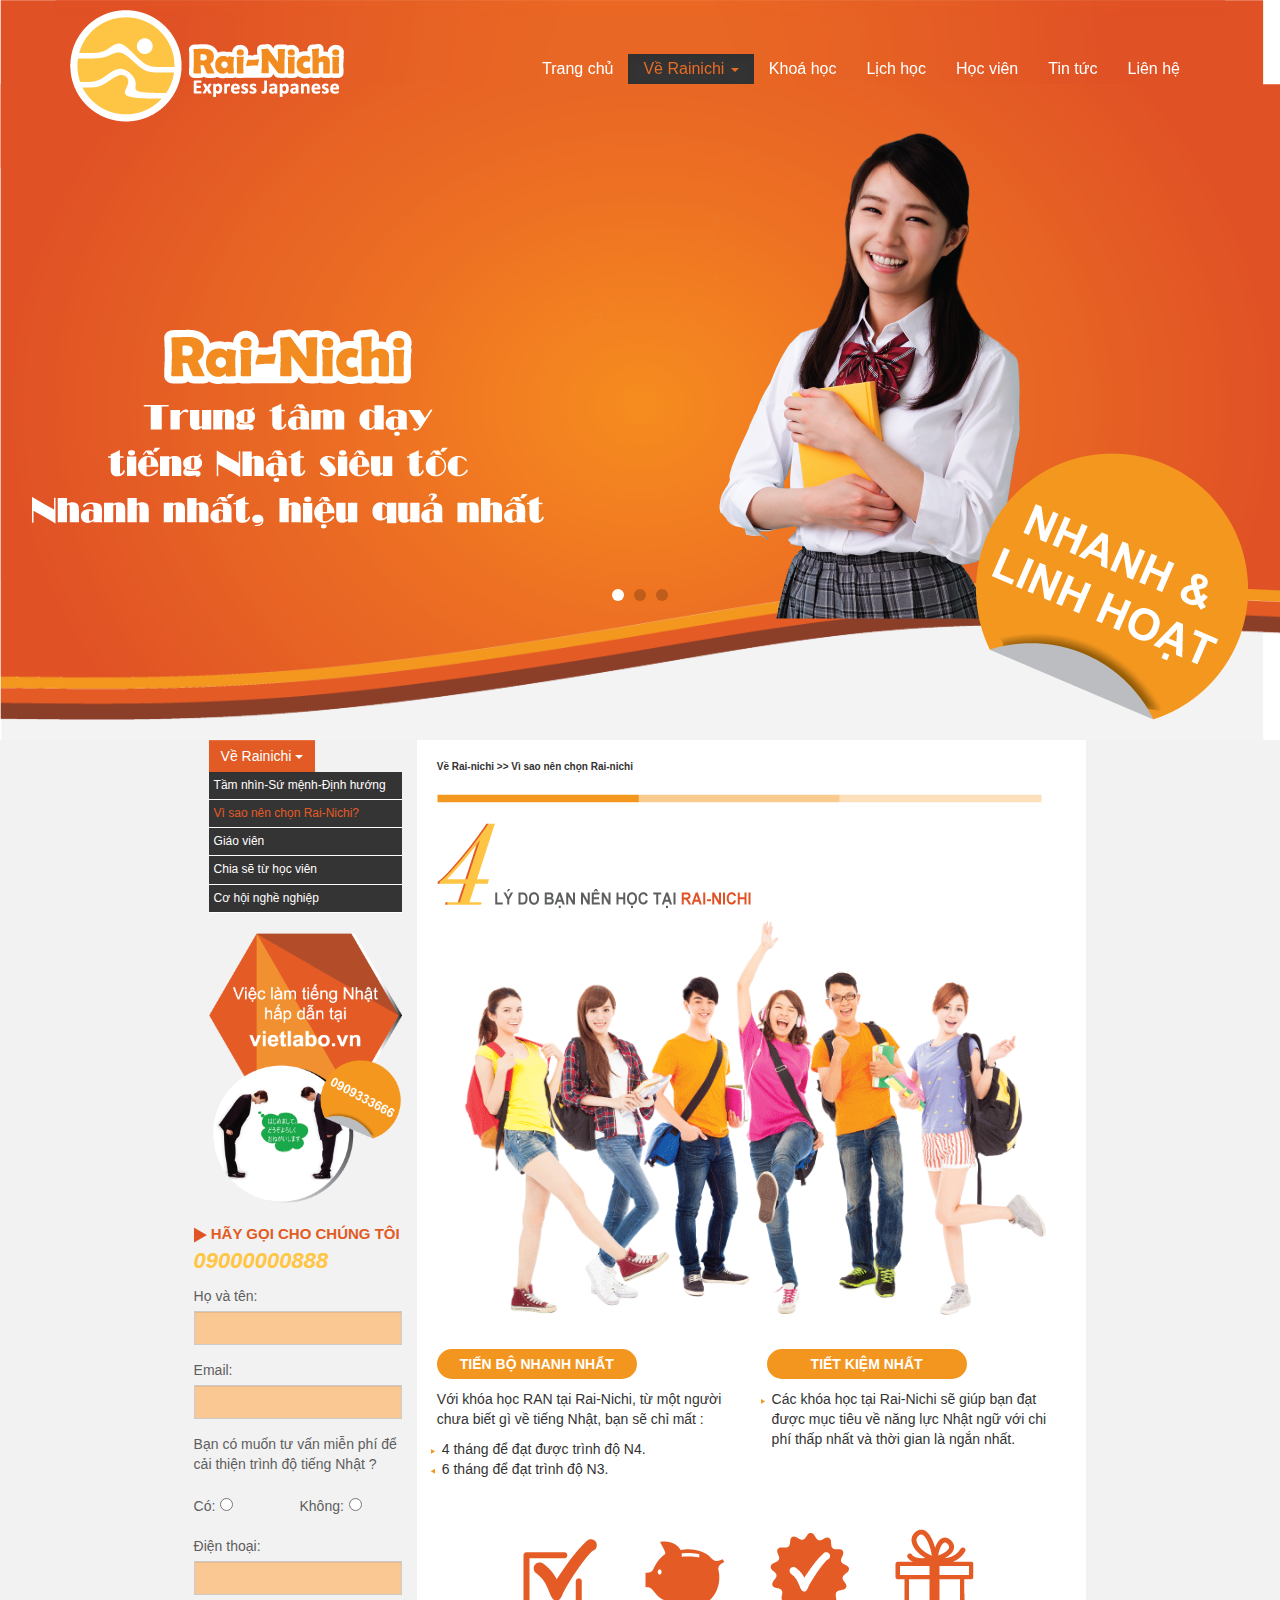
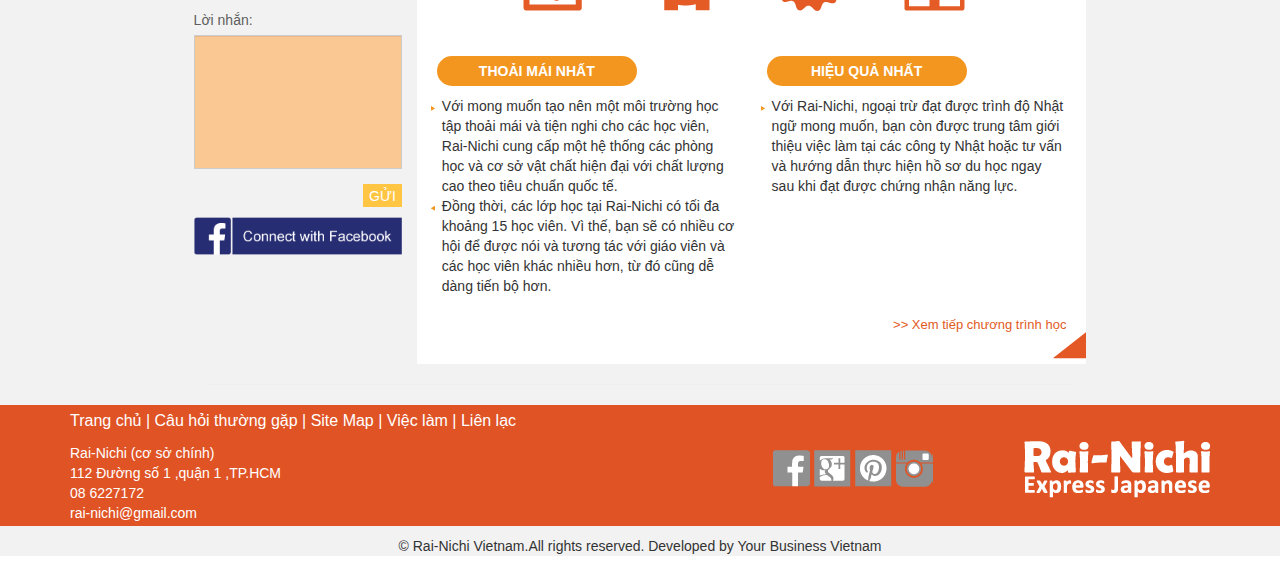
==== about-reason.html @ 11a67c81 "6 page" ====
<!doctype html>
<!--[if lt IE 7]>
<html class="no-js lt-ie9 lt-ie8 lt-ie7" lang=""> <![endif]-->
<!--[if IE 7]>
<html class="no-js lt-ie9 lt-ie8" lang=""> <![endif]-->
<!--[if IE 8]>
<html class="no-js lt-ie9" lang=""> <![endif]-->
<!--[if gt IE 8]><!-->
<html class="no-js" lang=""> <!--<![endif]-->
<head>
    <meta charset="utf-8">
    <meta http-equiv="X-UA-Compatible" content="IE=edge,chrome=1">
    <title></title>
    <meta name="description" content="">
    <meta name="viewport" content="width=device-width, initial-scale=1">
    <link rel="apple-touch-icon" href="apple-touch-icon.png">

    <link rel="stylesheet" href="css/bootstrap.min.css">
    <link rel="stylesheet" href="css/bootstrap-theme.min.css">
    <link rel="stylesheet" href="css/swiper.min.css">
    <link rel="stylesheet" href="css/main.css">

    <script src="js/vendor/modernizr-2.8.3-respond-1.4.2.min.js"></script>
</head>
<body>
<!--[if lt IE 8]>
<p class="browserupgrade">You are using an <strong>outdated</strong> browser. Please <a href="http://browsehappy.com/">upgrade
    your browser</a> to improve your experience.</p>
<![endif]-->
<div class="container nav-container">
    <nav class="navbar navbar-default">
        <div class="container-fluid">
            <!-- Brand and toggle get grouped for better mobile display -->
            <div class="navbar-header">
                <button type="button" class="navbar-toggle collapsed" data-toggle="collapse"
                        data-target="#bs-example-navbar-collapse-1" aria-expanded="false">
                    <span class="sr-only">Toggle navigation</span>
                    <span class="icon-bar"></span>
                    <span class="icon-bar"></span>
                    <span class="icon-bar"></span>
                </button>
                <a class="navbar-brand" href="#"><img class="img-responsive" src="img/logo.png"></a>
            </div>

            <!-- Collect the nav links, forms, and other content for toggling -->
            <div class="collapse navbar-collapse" id="bs-example-navbar-collapse-1">
                <ul class="nav navbar-nav navbar-right">
                    <li><a href="#">Trang chủ <span class="sr-only">(current)</span></a></li>
                    <li class="dropdown active">
                        <a href="#" class="dropdown-toggle" data-toggle="dropdown" role="button" aria-haspopup="true"
                           aria-expanded="false">Về Rainichi <span class="caret"></span></a>
                        <ul class="dropdown-menu">
                            <li><a href="#">Câu chuyện về Rai-nichi</a></li>
                            <li><a href="#">Vì sao nên học tại Rai-nichi</a></li>
                            <li><a href="#">Sứ mệnh</a></li>
                            <li><a href="#">Giáo viên</a></li>
                            <li><a href="#">Nhận xét của học viên</a></li>
                        </ul>
                    </li>
                    <li><a href="#">Khoá học</a></li>
                    <li><a href="#">Lịch học</a></li>
                    <li><a href="#">Học viên</a></li>
                    <li><a href="#">Tin tức</a></li>
                    <li><a href="#">Liên hệ</a></li>
                </ul>
            </div>
            <!-- /.navbar-collapse -->
        </div>
        <!-- /.container-fluid -->
    </nav>
</div>
<!-- Main jumbotron for a primary marketing message or call to action -->
<div class="slides">
    <div class="slide-wrapper swiper-wrapper">
        <div class="swiper-slide">
            <img class="img-responsive" src="img/slide-01.png">
        </div>
        <div class="swiper-slide">
            <img class="img-responsive" src="img/slide-01.png">
        </div>
        <div class="swiper-slide">
            <img class="img-responsive" src="img/slide-01.png">
        </div>
    </div>
    <!-- Add Pagination -->
    <div class="swiper-pagination"></div>
</div>
<div id="background">
    <div class="container common">
        <!-- Example row of columns -->
        <div class="row">
            <div class="col-md-3 sidebar">
                <div class="sidebar-sub-menu">
                    <div class="dropdown">
                        <button class="btn btn-default dropdown-toggle" type="button" id="dropdownMenu1" data-toggle="dropdown" aria-haspopup="true" aria-expanded="true">
                            Về Rainichi
                            <span class="caret"></span>
                        </button>
                        <ul>
                            <li><a href="#">Tầm nhìn-Sứ mệnh-Định hướng</a></li>
                            <li><a href="#" class="active">Vì sao nên chọn Rai-Nichi?</a></li>
                            <li><a href="#">Giáo viên</a></li>
                            <li><a href="#">Chia sẽ từ học viên</a></li>
                            <li><a href="#">Cơ hội nghề nghiệp</a></li>
                        </ul>
                    </div>
                </div>
                <div class="sidebar-logo">
                    <img class="img-responsive" src="img/sidebar-logo.png">
                </div>
                <div class="row title">
                    <div class="common-title">
                        <img src="img/mui-ten-cam.png">
                        <span class="intro-head-title">HÃY GỌI CHO CHÚNG TÔI</span>
                        <span class="telephone-num">09000000888</span>
                    </div>
                </div>
                <div class="row contact">
                    <form>
                        <div class="col-xs-12 contact-item">
                            <div class="form-group">
                                <label >Họ và tên:</label>
                                <input type="text" class="form-control">
                            </div>
                            <div class="form-group">
                                <label >Email:</label>
                                <input type="text" class="form-control">
                            </div>
                            <div class="form-group">
                                <label >Bạn có muốn tư vấn miễn phí để cải thiện trình độ tiếng Nhật
                                    ?</label>
                                <label class="radio-label">
                                    <span>Có:</span><input type="radio" name="inlineRadioOptions" id="inlineRadio1"
                                                           value="option1">
                                </label>
                                <label class="radio-label">
                                    <span>Không:</span><input type="radio" name="inlineRadioOptions" id="inlineRadio2"
                                                              value="option2">
                                </label>
                            </div>
                            <div class="form-group">
                                <label >Điện thoại:</label>
                                <input type="text" class="form-control">
                            </div>
                            <div class="form-group">
                                <label >Lời nhắn:</label>
                                <textarea class="form-control" cols="6" rows="6"> </textarea>
                            </div>
                            <div class="submit-btn">
                                <button type="button">GỬI</button>
                            </div>
                        </div>
                    </form>
                </div>
                <div class="row sidebar-fb">
                    <a href="#">
                        <img src="img/sidebar-fb.png">
                    </a>
                </div>
            </div>
            <div class="col-md-9 content">
                <div class="about-breadcrumb">
                    Về Rai-nichi >> Vì sao nên chọn Rai-nichi
                    <img class="img-responsive" src="img/about-reason-hr.png">
                </div>

                <div class="row reason-img">
                    <div class="col-xs-12">
                        <img class="img-responsive" src="img/about-reason-4.png">
                        <img class="img-responsive" src="img/about-reason-big-image.png">
                    </div>
                </div>

                <div class="row reason-item">
                    <div class="col-xs-12 col-sm-6">
                        <div class="reason-title">
                            TIẾN BỘ NHANH NHẤT
                        </div>
                        <div class="reason-content">
                            <p>Với khóa học RAN tại Rai-Nichi, từ một người chưa biết gì về tiếng Nhật, bạn sẽ chỉ mất :</p>
                            <ul>
                                <li>4 tháng để đạt được trình độ N4.</li>
                                <li>6 tháng để đạt trình độ N3.</li>
                            </ul>
                        </div>
                    </div>
                    <div class="col-xs-12 col-sm-6">
                        <div class="reason-title">
                            TIẾT KIỆM NHẤT
                        </div>
                        <div class="reason-content">
                            <ul>
                                <li>Các khóa học tại Rai-Nichi sẽ giúp bạn đạt được mục tiêu về năng lực Nhật ngữ với chi phí thấp nhất và thời gian là ngắn nhất.</li>
                            </ul>
                        </div>
                    </div>
                </div>
                <div class="reason-img">
                    <ul>
                        <li><img class="img-responsive" src="img/about-reason-icon-1.png"></li>
                        <li><img class="img-responsive" src="img/about-reason-icon-2.png"></li>
                        <li><img class="img-responsive" src="img/about-reason-icon-3.png"></li>
                        <li><img class="img-responsive" src="img/about-reason-icon-4.png"></li>
                    </ul>
                </div>
                <div class="row reason-item">
                    <div class="col-xs-12 col-sm-6">
                        <div class="reason-title">
                            THOẢI MÁI NHẤT
                        </div>
                        <div class="reason-content">
                            <ul>
                                <li>Với mong muốn tạo nên một môi trường học tập thoải mái và tiện nghi cho các học viên, Rai-Nichi cung cấp một hệ thống các phòng học và cơ sở vật chất hiện đại với chất lượng cao theo tiêu chuẩn quốc tế.</li>
                                <li>Đồng thời, các lớp học tại Rai-Nichi có tối đa khoảng 15 học viên. Vì thế, bạn sẽ có nhiều cơ hội để được nói và tương tác với giáo viên và các học viên khác nhiều hơn, từ đó cũng dễ dàng tiến bộ hơn.</li>
                            </ul>
                        </div>
                    </div>
                    <div class="col-xs-12 col-sm-6">
                        <div class="reason-title">
                            HIỆU QUẢ NHẤT
                        </div>
                        <div class="reason-content">
                            <ul>
                                <li>Với Rai-Nichi, ngoại trừ đạt được trình độ Nhật ngữ mong muốn, bạn còn được trung tâm giới thiệu việc làm tại các công ty Nhật hoặc tư vấn và hướng dẫn thực hiện hồ sơ du học ngay sau khi đạt được chứng nhận năng lực. </li>
                            </ul>
                        </div>
                    </div>
                </div>

                <div class="see-more">
                    <a href="#">>> Xem tiếp chương trình học</a>
                </div>
                <div class="bottom-triangle">
                    <img src="img/bottom-triangle.png" class="img-responsive">
                </div>
            </div>
        </div>
        <hr>
    </div>

    <footer>
        <div class="footer-area clearfix">
            <div class="container">
                <div class="row">
                    <div class="col-md-6 link-map">
                        <ul>
                            <li><a href="#">Trang chủ</a></li>
                            |
                            <li><a href="#">Câu hỏi thường gặp</a></li>
                            |
                            <li><a href="#">Site Map</a></li>
                            |
                            <li><a href="#">Việc làm</a></li>
                            |
                            <li><a href="#">Liên lạc</a></li>
                        </ul>
                        <p> Rai-Nichi (cơ sở chính)</p>

                        <p>112 Đường số 1 ,quận 1 ,TP.HCM</p>

                        <p>08 6227172</p>

                        <p>rai-nichi@gmail.com</p>
                    </div>

                    <div class="col-md-6 logo">
                        <img class="img-responsive" src="img/footer-logo.png">
                        <ul>
                            <li><a href="#"></a></li>
                            <li><a href="#"></a></li>
                            <li><a href="#"></a></li>
                            <li><a href="#"></a></li>
                        </ul>
                    </div>
                </div>
            </div>
        </div>
        <p class="copyright">&copy; Rai-Nichi Vietnam.All rights reserved. Developed by Your Business Vietnam</p>
    </footer>
</div>
<!-- /container -->
<script src="//ajax.googleapis.com/ajax/libs/jquery/1.11.2/jquery.min.js"></script>
<script>window.jQuery || document.write('<script src="js/vendor/jquery-1.11.2.min.js"><\/script>')</script>

<script src="js/vendor/bootstrap.min.js"></script>
<script src="js/vendor/swiper.jquery.min.js"></script>

<script src="js/main.js"></script>
</body>
</html>
---- css/main.css ----
/* ==========================================================================
   Author's custom styles
   ========================================================================== */

body {
    background: url('../img/bg.png') no-repeat;
    padding-top: 0;
    min-height: 800px;
    background-size: 100%;
    position: relative;
    overflow-x: hidden;
}

body .navbar {
    width: 100%;
    margin: 0 auto;
    margin-top: 0;
    background: none;
    height: 55px;
}

#background {
    background-color: #f2f2f2;
}

.navbar-nav > li > a {
    padding-top: 5px;
    padding-bottom: 5px;
    color: #ffffff;
}

.navbar-nav > li > a:hover {
    background-color: #353434;
}

.navbar-nav > li > a:active, .navbar-nav > li > a:focus {
    color: #e76624 !important;;
    background-color: #353434 !important;
}

/*.navbar-brand>img {
    width: 60%;
    margin-left: 35%;
}*/
.navbar > .container-fluid .navbar-brand {
    padding: 0;
    padding-top: 10px;
}

.navbar-nav {
    margin-top: 5%;
}

.slide {
    margin-bottom: 60px;
    margin-top: -30px;
}

.slide img {
    width: 76%;
    margin-left: 12%;
}

.navbar-nav > li > .dropdown-menu {
    background-color: #353434;
}

.navbar-nav > li > .dropdown-menu li a {
    color: #ea6c24;
}

.navbar-nav > li > .dropdown-menu li a:hover, .navbar-nav > li > .dropdown-menu li a:focus {
    color: #f1f0f0 !important;
    background: #353434 !important;
}

.container {
    /*padding-left: 10%;
    padding-right: 10%;*/
}

.container .row.reason {
    margin-bottom: 20px;
}

.container .row.reason img {
    /*width: 96%;*/
    margin-left: 2%;
}

.container .row.reason-list, .row.introduce-area {
    margin-bottom: 50px;
}

.container .row.introduce-2-area .information {
    padding: 0 4%;
    font-size: 12px;
}

.container .row.introduce-2-area .information h5 {
    padding-left: 10px;
    color: #ffffff;
    font-size: 18px;
    padding-top: 10px;
}

.container .row.introduce-2-area .information .swiper-slide {
    display: block;
}

.container .row.introduce-2-area .information .info-pagination {
    margin-top: 10px;
    text-align: right;
}

.container .row.introduce-2-area .information .info-pagination .swiper-pagination-bullet-active {
    background: #fff;
}

.container .row.introduce-2-area .information .info-pagination .swiper-pagination-bullet {
    width: 8px;
    height: 8px;
}

.container .row.introduce-2-area .information .information-item {
    display: block;
    width: 100%;
    font-size: 12px;
    text-align: left;
}

.container .row.introduce-2-area .information .information-item-header span {
    color: #ffc543;
    padding-left: 10px;
}

.container .row.introduce-2-area .information .information-item-body {
    padding-left: 10px;
}

.container .row.introduce-2-area .information .information-item-footer {
    padding-left: 10px;
}

.container .row.introduce-2-area .information .information-item-body span {
    color: #ffffff;
}

.container .row.introduce-2-area .information .information-item-footer span {
    color: #ffc543;
}

.container .row.reason-list .reason-item a {
    background-color: transparent;
    border: none;
    box-shadow: none;
}

.container .row.reason-list .reason-item a:hover {
    text-decoration: none;
}

.container .row.reason-list .reason-item a .caption {
    background-color: #e25b25;
    color: #ffffff;
    -webkit-border-radius: 120px;
    -moz-border-radius: 120px;
    border-radius: 120px;
    margin-top: 20px;
    padding: 7px 0;
    text-align: center;
}

.container .row.reason-list .reason-item a .caption h5 {
    margin: 0;
}

.container .row .introduce {
    background-color: #ffffff;
    padding: 5px 10px 5px 0;
}

.container .row .introduce-2 {
    background-color: #e15825;
    padding: 5px 10px 0 0;
    color: #ffffff;
    padding-top: 5px;
    /* Webkit (Safari/Chrome) */ -webkit-box-shadow: 0px 1px 12px 4px #CCCCCC;
    /* Mozilla Firefox */ -moz-box-shadow: 0px 1px 12px 4px #CCCCCC;
    /* Proposed W3C Markup */ box-shadow: 0px 1px 12px 4px #CCCCCC;
}

.container .row .introduce-2 .introduce-content {
    margin: 2% 0;
    padding: 0 0 0 6%;
}

.container .row .introduce-2 img {
    padding-top: 31px;
}

.container .row .introduce-2 p:first-child {
    text-align: justify;
    margin-bottom: 0;
}

.container .row .introduce .intro-head {
    color: #e25b25;
    font-weight: bold;
}

.container .row .introduce .intro-head .intro-head-title {
    padding-top: 2px;
    font-size: 18px;
}

.container .row .introduce .intro-body {
    text-align: justify;
    padding-left: 20px;
}

.container .row .introduce .intro-foot {
    text-align: right;
    padding-right: 5px;
}

.container .row .introduce .intro-foot a {
    color: #e25b25;
}

.container .row .course {
    background: url('../img/new-course-bg.png');
    background-size: 100% 100%;
    min-height: 215px;
    position: relative;
}

.container .row .course .course-title {
    padding: 12px;
    color: #ffffff;
    font-weight: bold;
}

.container .row .information {
    background: url('../img/info-bg.png') no-repeat;
    background-size: 100% 100%;
    min-height: 235px;
    position: relative;
}

.container .row .course .day {
    font-size: 80px;
    position: relative;
    margin: 0 auto;
    left: 48%;
    /* top: 70%; */
    color: #ffffff;
    transform: translate(-50%, 0%);
    text-align: center;
    /* margin-bottom: 20px; */
}

.container .row .course .day .description {
    font-size: 14px;
    text-transform: uppercase;
    position: absolute;
    bottom: -12%;
    text-align: center;
    width: 100%;
}

.container .row .course .info-course {
    font-size: 14px;
    text-transform: uppercase;
    color: #fff;
    /* padding: 0 15px; */
    position: absolute;
    top: 40%;
    width: 91%;
}

.container .row .course .info-course a {
    color: #fff;
    font-size: 14px;
}

.container .row .course .info-course .item-course {
    display: block;
    float: left;
    width: 15%;
    text-align: center;
}

.container .row .course .info-course .item-course.other-side {
    float: right;
}

.container .row .course .info-course .item-course.big-item {
    width: 25%;
}

.container .row .course .info-course .item-course img {
    vertical-align: top;
}

.container .row .common-title {
    color: #e25b25;
    font-weight: bold;
    margin-bottom: 10px;
    font-size: 24px;
}

.container .row .common-title .telephone-num {
    font-size: 36px;
    color: #ffc543;
    font-style: italic;
}

.container .row.title {
    margin-top: 20px;
}

.container .row.contact .contact-item a {
    background-color: transparent;
    border: none;
    box-shadow: none;
}

.container .row.contact .contact-item:first-child {
    padding-left: 0;
    /*width: 300px;*/
}

.container .row.contact .contact-item label {
    color: #5e5e5e;
    font-weight: normal;
}

.container .row.contact .contact-item textarea {
    resize: none;
}

.container .row.contact .contact-item textarea, input[type="text"] {
    background-color: #cecdcd;
    border-radius: 0;
}

.container .row.contact .contact-item .radio-label {
    width: 49%;
    margin-top: 15px;
    text-align: justify;
}

.container .row.contact .contact-item .radio-label input[type="radio"] {
    margin-left: 5px;
}

.container .row.contact .contact-item .submit-btn button {
    background-color: #ffc543;
    color: #ffffff;
    border: none;
    height: 23px;
}

.container .row.contact .contact-item .submit-btn {
    text-align: right;
}

footer .container .row .logo {
    text-align: right;
    padding-top: 35px;
}

footer .container .row .logo img{
    display: inline-block;
}

footer .container .row .logo ul {
    list-style: none;
    padding-left: 0;
    width: 50%;
    float: left;
    margin-top: 10px;
}

footer .container .row .logo ul li {
    display: inline-block;
}

footer .container .row .logo ul li:nth-child(1) a{
    background: url('../img/sns-1.png');
    width: 37px;
    height: 37px;
    display: block;
}
footer .container .row .logo ul li:nth-child(2) a{
    background: url('../img/sns-2.png');
    width: 37px;
    height: 37px;
    display: block;
}
footer .container .row .logo ul li:nth-child(3) a{
    background: url('../img/sns-3.png');
    width: 37px;
    height: 37px;
    display: block;
}
footer .container .row .logo ul li:nth-child(4) a{
    background: url('../img/sns-4.png');
    width: 37px;
    height: 37px;
    display: block;
}

footer .container .row .logo ul li:nth-child(1) a:hover{
    background: url('../img/sns-1-hover.png');
    background-color: #ffffff;
}
footer .container .row .logo ul li:nth-child(2) a:hover{
    background: url('../img/sns-2.png');
}
footer .container .row .logo ul li:nth-child(3) a:hover{
    background: url('../img/sns-3.png');
}
footer .container .row .logo ul li:nth-child(4) a:hover{
    background: url('../img/sns-4.png');
}

footer .container .row .link-map {
    padding-top: 5px;
    color: #ffffff;
}

footer .container .row .link-map ul {
    list-style: none;
    padding-left: 0;
    font-size :16px;
}

footer .container .row .link-map ul li {
    display: inline-block;
}

footer .container .row .link-map ul li a {
    color: #ffffff;
}

footer .container .row .link-map p {
    margin: 0;
}

footer .copyright {
    text-align: center;
    margin: 10px 0;
}

footer .footer-area {
    background-color: #df5325;
    height: 120.5px;
}

/*nav bar*/
body .navbar.navbar-default {
    border: none;
    box-shadow: none;
    border-radius: 0;
    z-index: 100000;
}

.navbar-default .navbar-toggle .icon-bar {
    background-color: #fff;
}

.navbar-default .navbar-nav > .open > a, .navbar-default .navbar-nav > .active > a, .navbar-default .navbar-nav > li > a:hover {
    background: #343333;
    color: #E96C24;
    text-shadow: none;
}

.navbar-default .navbar-nav>li>a {
    color: #fff;
    text-shadow: none;
    font-size: 16px;
}

.navbar-nav > li > .dropdown-menu li a:hover, .navbar-nav > li > .dropdown-menu li a:focus {

}

.nav-container {
    background: url("../img/bg3.png") no-repeat;
    background-size: 100% 100%;
}

/*Slider*/
.slides {
    width: 100%;
    height: 100%;
    background: url("../img/bg2.png") no-repeat;
    background-size: 100% 100%;
    position: relative;
    overflow-x: hidden;
}
.swiper-slide {
    text-align: center;
    font-size: 18px;
    background: transparent;
    /* Center slide text vertically */
    display: -webkit-box;
    display: -ms-flexbox;
    display: -webkit-flex;
    display: flex;
    -webkit-box-pack: center;
    -ms-flex-pack: center;
    -webkit-justify-content: center;
    justify-content: center;
    -webkit-box-align: center;
    -ms-flex-align: center;
    -webkit-align-items: center;
    align-items: center;
}

.slides.swiper-container-horizontal>.swiper-pagination {
    bottom: 18%;
}

.slides .swiper-pagination-bullet {
    width: 12px;
    height: 12px;
}

.slides .swiper-pagination-bullet-active {
    background: #fff;
}

/**
================
FLIPPER
================
**/
/* entire container, keeps perspective */
.flip-container {
    perspective: 1000;
}
/* flip the pane when hovered */
.flip-container:hover .flipper, .flip-container.hover .flipper {
    transform: rotateY(180deg);
}

.flip-container, .front, .back {
    width: 100%;
    height: auto;
}

/* flip speed goes here */
.flipper {
    transition: 0.6s;
    transform-style: preserve-3d;

    position: relative;
}

/* hide back of pane during swap */
.front, .back {
    backface-visibility: hidden;

    position: absolute;
    top: 0;
    left: 0;
}

/* front pane, placed above back */
.front {
    z-index: 2;
    /* for firefox 31 */
    transform: rotateY(0deg);
}

/* back, initially hidden pane */
.back {
    transform: rotateY(180deg);
}
/**
================
END FLIPPER
================
**/

.rotate {

    /* Safari */
    -webkit-transform: rotate(-90deg);

    /* Firefox */
    -moz-transform: rotate(-90deg);

    /* IE */
    -ms-transform: rotate(-90deg);

    /* Opera */
    -o-transform: rotate(-90deg);

    /* Internet Explorer */
    filter: progid:DXImageTransform.Microsoft.BasicImage(rotation=3);

}

/*
COMMON
*/

.container.common{
    padding-left: 12%;
    padding-right: 12%;
    margin-top: 20px;
}

.content .pagination{
    text-align: right;
    display: block;
}

.content .pagination ul{
    list-style: none;
}

.content .pagination ul li{
    display: inline-block;
}

.content .pagination ul li a{
    color: #E25B25;
}

.content .pagination ul li a.active{
    color: #000000;
}

.content .see-more{
    margin: 10px 0;
    font-size: 13px;
    text-align: right;
}

.content .see-more a {
    color: #E25B25;
}
/*
END COMMON
*/

/*SIDEBAR*/

.container .sidebar {
    display: table-cell;
    float: none;
    vertical-align: top;
}

.container .sidebar .row.contact .contact-item textarea,.container .sidebar .row.contact .contact-item input[type="text"] {
    background-color: #F9C893;
}

.container .sidebar .sidebar-logo img{
    margin: 0 auto;
}

.container .sidebar .sidebar-fb {
    margin-top: 10px;
    padding-right: 15px;
    text-align: center;
    margin-bottom: 20px;
}

.container .sidebar .sidebar-fb a img{
    max-width: 100%;
}

.container .sidebar .row .common-title {
    font-size: 15px;
}

.container .sidebar .row .common-title .telephone-num {
    font-size: 22px;
}

.container .sidebar .sidebar-sub-menu{
    margin-bottom: 20px;
}

.container .sidebar .sidebar-sub-menu .dropdown button{
    background: #E25B25;
    color:#ffffff;
    border: none;
    text-shadow: none;
    border-radius: 0;
}

.container .sidebar .sidebar-sub-menu .dropdown ul{
    list-style: none;
    padding: 0;
    margin: 0;
}
.container .sidebar .sidebar-sub-menu .dropdown ul li{
    background: #353434;
    padding: 5px;
    border-bottom: 1px solid #ffffff;
    font-size: 12px;
}

.container .sidebar .sidebar-sub-menu .dropdown ul li a{
    color:#ffffff;
}

.container .sidebar .sidebar-sub-menu .dropdown ul li a.active{
    color:#E25B25;
}


/*END SIDEBAR*/

/*CONTACT*/
.container .content{
    padding: 20px;
    background-color: #ffffff;
    position: relative;
    display: table-cell;
    float: none;
}

.container .content .bottom-triangle{
    position: absolute;
    bottom: 5px;
    right: 0;
}

.container .content .contact-info{
    background: #f2f2f2;
    margin: 0;
    padding: 30px;
}
.container .content .contact-info .address{
    margin-top: 115px;
}
.container .content .contact-info .address p{
    margin: 0;
}
.container .content .contact-info .address ul{
    list-style: none;
    padding: 0;
    margin: 10px 0;
}
.container .content .contact-info .address ul li{
    display: inline-block;
    margin-right: 5px;
}

.container .content .contact-info .contact-form textarea,.container .content .contact-info .contact-form input{
    background: #E25B25;
    color:#ffffff;
}

.container .content .contact-info .contact-form ::-webkit-input-placeholder { /* WebKit browsers */
    color:    #ffffff;
}
.container .content .contact-info .contact-form :-moz-placeholder { /* Mozilla Firefox 4 to 18 */
    color:    #ffffff;
}
.container .content .contact-info .contact-form ::-moz-placeholder { /* Mozilla Firefox 19+ */
    color:    #ffffff;
}
.container .content .contact-info .contact-form :-ms-input-placeholder { /* Internet Explorer 10+ */
    color:    #ffffff;
}

.container .content .contact-info .contact-form .input-1{
    padding-right: 3px;
}

.container .content .contact-info .contact-form .input-2{
    padding-left: 3px;
}

.container .content .contact-info .contact-form textarea{
    resize: none;
}

.container .content .contact-info .contact-form .submit-btn{
    text-align: right;
}

.container .content .contact-info .contact-form .submit-btn button {
    background: #E25B25;
    width: 70px;
    border: none;
    color:#ffffff;
}

.container .content .contact-map{
    margin-top: 20px;
}
.container .content .contact-list{
    margin-top: 20px;
}
.container .content .contact-list .order-number{
    background: url('../img/contact-list-bg.png');  width: 37px;
    height: 52px;
    background-size: 100% 100%;
    text-align: center;
    font-size: 25px;
    color: #ffffff;
    padding-top: 2px;
    float: left;
}

.container .content .contact-list .address{
    float: left;
    padding: 20px 0 0 15px;
}

.container .content .contact-list .address-link {
    padding-top: 50px;
    text-align: center;
}

.container .content .contact-list .address-link a{
    color: #E15825;
}

/*END CONTACT*/

/*NEWS*/

.container .content .news-item{
    margin-bottom: 50px;
}

.container .content .news-item .news-item-date{
    color: #ffffff;
    text-align: center;
    padding: 0 30px;
}

.container .content .news-item .news-item-date div{
    background: #E15825;
    height: 80px;
}

.container .content .news-item .news-item-date div{
    background: #E15825;
    height: 80px;
}

.container .content .news-item .news-item-info{
    padding-left: 0;
    padding-right: 30px;
}

.container .content .news-item .news-item-info h4{
    margin-top: 0;
}

.container .content .news-item .news-item-info .options{
    border-top: 1px solid #A2A2A1;
    border-bottom: 1px solid #A2A2A1;
    padding: 10px 0;
}

.container .content .news-item .news-item-info .thum-img img{
    margin: 0 auto;
}

.container .content .news-item .news-item-info .short-des{

}

.container .content .news-item .news-item-info .short-des ul{
    margin: 0;
    padding: 0;
    list-style: none;
}
.container .content .news-item .news-item-info .short-des ul li{
    margin-bottom: 10px;
}
.container .content .news-item .news-item-info .short-des ul li:before{
    content: "• ";
    color: #E15825;
}
.container .content .news-item .news-item-info .link-map{
    padding: 0;
}

.container .content .news-item .news-item-info .link-map ul{
    margin: 0;
    padding: 0;
    list-style: none;
    font-size: 10px;
}

.container .content .news-item .news-item-info .link-map ul li{
    display: inline-block;
    margin-right: 10px;
}

.container .content .news-item .news-item-info .link-map ul li:before{
    content:">> ";
    color: #E15825;
}

.container .content .news-item .news-item-info .link-map ul li a{
    color: #E15825;
}

.container .content .news-item .news-item-info .sns ul{
    margin: 0;
    padding: 0;
    list-style: none;
}

.container .content .news-item .news-item-info .sns ul li{
    display: inline-block;
}
/*END NEWS*/

/*ABOUT*/

.content .about-breadcrumb{
    font-size: 10px;
    font-weight: bold;
}

.content .about-breadcrumb img{
    margin: 20px 0;
}

.row.teacher-item{
    margin-top: 20px;
    margin-bottom: 40px;
}

.row.teacher-item .teacher-info{
    padding-left: 0;
}
.row.teacher-item .teacher-info-2{
    padding-right: 0;
}

.row.teacher-item .common-title{
    font-size: 14px;
}

.row.teacher-item .intro-head-title{
    font-size: 12px;
}

.row.teacher-item .teacher-des{
    font-size: 13px;
    text-align: justify;
}

.row.share-item{
    margin-right: 0;
    margin-left: 0;
    margin-bottom: 40px;
}

.row.share-item .share-img{
    margin: 0 auto;
    padding-right: 0;
}
.row.share-item .share-img-2{
    margin: 0 auto;
    padding-left: 0;
}

.row.share-item .share-info{
    padding: 15px;
    background: #FFC543;
    position: relative;
}

.row.share-item .share-info-2{
    padding: 15px;
    background: #E15825;
    position: relative;
}

.row.share-item .share-info .share-info-bottom-triangle{
    position: absolute;
    left: 0;
    bottom: -26px;
}

.row.share-item .share-info-2 .share-info-bottom-triangle{
    position: absolute;
    right: 0;
    bottom: -26px;
}

.row.share-item .share-info .share-name{
    color: #E15825;
}

.row.share-item .share-info-2 .share-name{
    color: #FFC543;
}

.row.share-item .share-info .share-content{
    text-align: justify;
}

.row.share-item .share-info-2 .share-content{
    text-align: justify;
    color :#ffffff;
}

.row.reason-item{
    margin-top:20px;
}

.row.reason-item .reason-title{
    width: 200px;
    color: #ffffff;
    background: #F3961F;
    border-radius: 120px;
    font-weight: bold;
    text-align: center;
    padding: 5px 0;
}

.row.reason-item .reason-content{
    padding-top: 10px;
}
.row.reason-item .reason-content ul{
    padding-left: 5px;
}

.row.reason-item .reason-content ul li:nth-child(odd) {
    list-style: url('../img/about-reason-odd.png');
}
.row.reason-item .reason-content ul li:nth-child(even) {
    list-style: url('../img/about-reason-even.png');
}

.content .reason-img ul{
    list-style: none;
    padding: 0 10%;
    margin: 40px 0;
}

.content .reason-img ul li{
    display: inline-block;
    width: 24%;
}
.content .reason-img ul li img{
    margin: 0 auto;
}

/*END ABOUT*/

/*LOGIN*/

.content .login-bg{
    position: relative;
}

.content .login-form{
    top: 50px;
    right: 10%;
    position: absolute;
    width: 100%;
}

.content .login-form .login-title {
    padding-left: 0;
    font-weight: bold;
    color: #F3961F;
    margin-bottom: 10px;
}

.content .login-form .form-horizontal .control-label {
    text-align: left;
    margin-bottom: 0;
    padding: 7px 0 0 0;
    font-size: 12px;
}

.content .login-form .form-horizontal .form-control{
    border-radius: 0;
    background-color: #E05625;
    color: #ffffff;
}

.content .login-form .forgot-password{
    font-weight: bold;
    text-align: right;
    margin-bottom: 15px;
}

.content .login-form .forgot-password a{
    color:#000000;
}

.content .login-form .login-btn{
    text-align: right;
}

.content .login-form .login-btn .btn{
    background: #F3961F;
    color: #ffffff;
    padding: 0 5px;
    border: none;
    text-shadow: none;
    border-radius: 0;
}

/*END LOGIN*/

/*COURSE*/
.content .course-item-1{
    margin-top: 20px;
}
.content .course-item-1 .course-info-main{

}

.content .course-item-1 .course-info-des{

}

.content .course-item-1 .course-info-des .ran{
    color: #E25B25;
    font-size: 50px;
    font-weight: bold;
}

.content .course-item-1 .course-info-des .question{
    color: #E25B25;
}

.content .course-item-1 .course-info-des .answer{
    text-align: justify;
}

.content .row.course-reason{
    display: table;
    margin: 30px 0;
}
.content .row.course-reason .course-reason-img img{
    margin: 0 auto;
}
.content .row.course-reason .course-reason-img{
    display: table-cell;
    float: none;
    vertical-align: middle;
}

.content .row.course-reason .course-reason-content{
    display: table-cell;
    float: none;
    vertical-align: middle;
}

/*END COURSE*/
@media (max-width: 768px) {
    .container .row .course .info-course a {
        font-size: 2vw;
    }

    .container .row .course .day {
        font-size: 13vw;
        /*transform: translate(0, -20%);*/
        transform: translate(-50%, -20%);
    }

    .container .row .course .day .description {
        font-size: 2vw;
    }

    .container .row .course {
        min-height: inherit;
        height: auto;
    }

    .container .row.contact .contact-item {
        width: 100% !important;
    }

    .container .row.contact .contact-item:first-child {
        padding-left: 15px;
        padding-right: 15px;
    }

    .container .row.introduce-2-area .information {
        padding-top: 2px;
        padding-bottom: 20px;
        margin-top: 30px;
    }

    .container .row.reason {
        padding: 0 5%;
    }

    /*Footer*/
    footer .container .row .logo ul {
        float: none;
        display: block;
        width: 100%;
        text-align: center;
    }

    footer .container .row .logo img {
        text-align: center;
        margin: 0 auto;
    }

    /*Header*/
    .navbar-brand>img {
        width: 34vw;
    }

    .navbar-default .navbar-nav>li>a {
        background: #343333;
    }

    .navbar-default .navbar-nav .open .dropdown-menu>li>a {
        color: #fff;
        background: #8d8c8c;
    }

    footer .container .row .logo ul {
        width: 100%;
        float: none;
        display: block;
    }
    footer .container .row .logo {
        margin-bottom: 45px;
        text-align: center;
    }
    footer .footer-area {
        height: auto;
    }
    footer .container .row .link-map {
        text-align: center;
    }
    .container .content .contact-info .contact-form .input-1 {
         padding-right: 15px;
    }
    .container .content .contact-info .contact-form .input-2 {
         padding-left: 15px;
    }
    .container .content .contact-info .address {
        margin-top: 0;
    }
    .container .content .contact-list .address {
        font-size: 12px;
    }
    .container .content .contact-list .address-link {
        padding-top: 44px;
    }
    .container .sidebar .sidebar-logo{
        padding-top: 20px;
    }
    .container .content .news-item .news-item-info .link-map ul li {
        margin-right: 8px;
    }
    .container .sidebar .sidebar-sub-menu {
        margin-top: 20px;
    }
    .container .sidebar ,.container .content{
        display: block;
    }
}

@media(max-width: 480px) {

    .container .row.reason-list .reason-item a .caption h5 {
        font-size: 11px;
    }
    .container .row .course .day{
        left:0;
        height: auto;
        padding-bottom: 10px;
        transform: translate(0, -20%);
    }
    .container .row .course .day .description{
        position: relative;
    }
    .container .content .contact-list .address-link {
        padding-top: 10px;
    }
    .container .content .news-item .news-item-date {
        padding: 0 10px;
    }
    .container .content .news-item .news-item-info .link-map ul {
        font-size: 8px;
    }
    .container .content .news-item .news-item-info .sns {
        text-align: center;
        margin-top: 10px;
    }
    .row.teacher-item .teacher-img img,.row.teacher-item .teacher-img-2 img{
        margin: 0 auto;
    }
    .row.teacher-item .teacher-img,.row.teacher-item .teacher-img-2{
        margin-bottom: 10px;
    }
    .row.share-item .share-img img,.row.share-item .share-img-2 img {
        margin: 0 auto;
        margin-bottom: 10px;
    }
    .content .reason-img ul li {
        width: 49%;
    }
    .content .login-form .login-title {
        font-size: 12px;
        margin-bottom: 0;
    }
    .content .login-form {
        top: 14px;
    }
    .content .login-form .form-horizontal .control-label {
        padding: 0 15px;
        font-size: 12px;
    }
    .content .login-form .form-horizontal .form-group {
        margin: 0 -15px;
    }
    .content .row.course-reason .course-reason-img {
        display: block;
        margin-bottom: 20px;
    }
    .content .row.course-reason {
        display: block;
    }
}

@media (max-width: 320px) {
    .container .content .news-item .news-item-date {
        padding: 0 5px;
        font-size: 10px;
    }
    .content .login-form {
        margin: 0;
        position: relative;
        width: 100%;
        top: auto;
        right: auto;
        background: url('../img/login-bg.png');
        background-size: 100% 100%;
        padding: 15px;
    }
    .content .login-form .login-area{
        width: 100%;
    }
    .content .login-bg #login-bg{
        display: none;
    }
    .content .login-form .forgot-password {
         margin-bottom: 0;
    }
    .content .login-form .login-btn .btn {
        margin-bottom: 15px;
    }
}
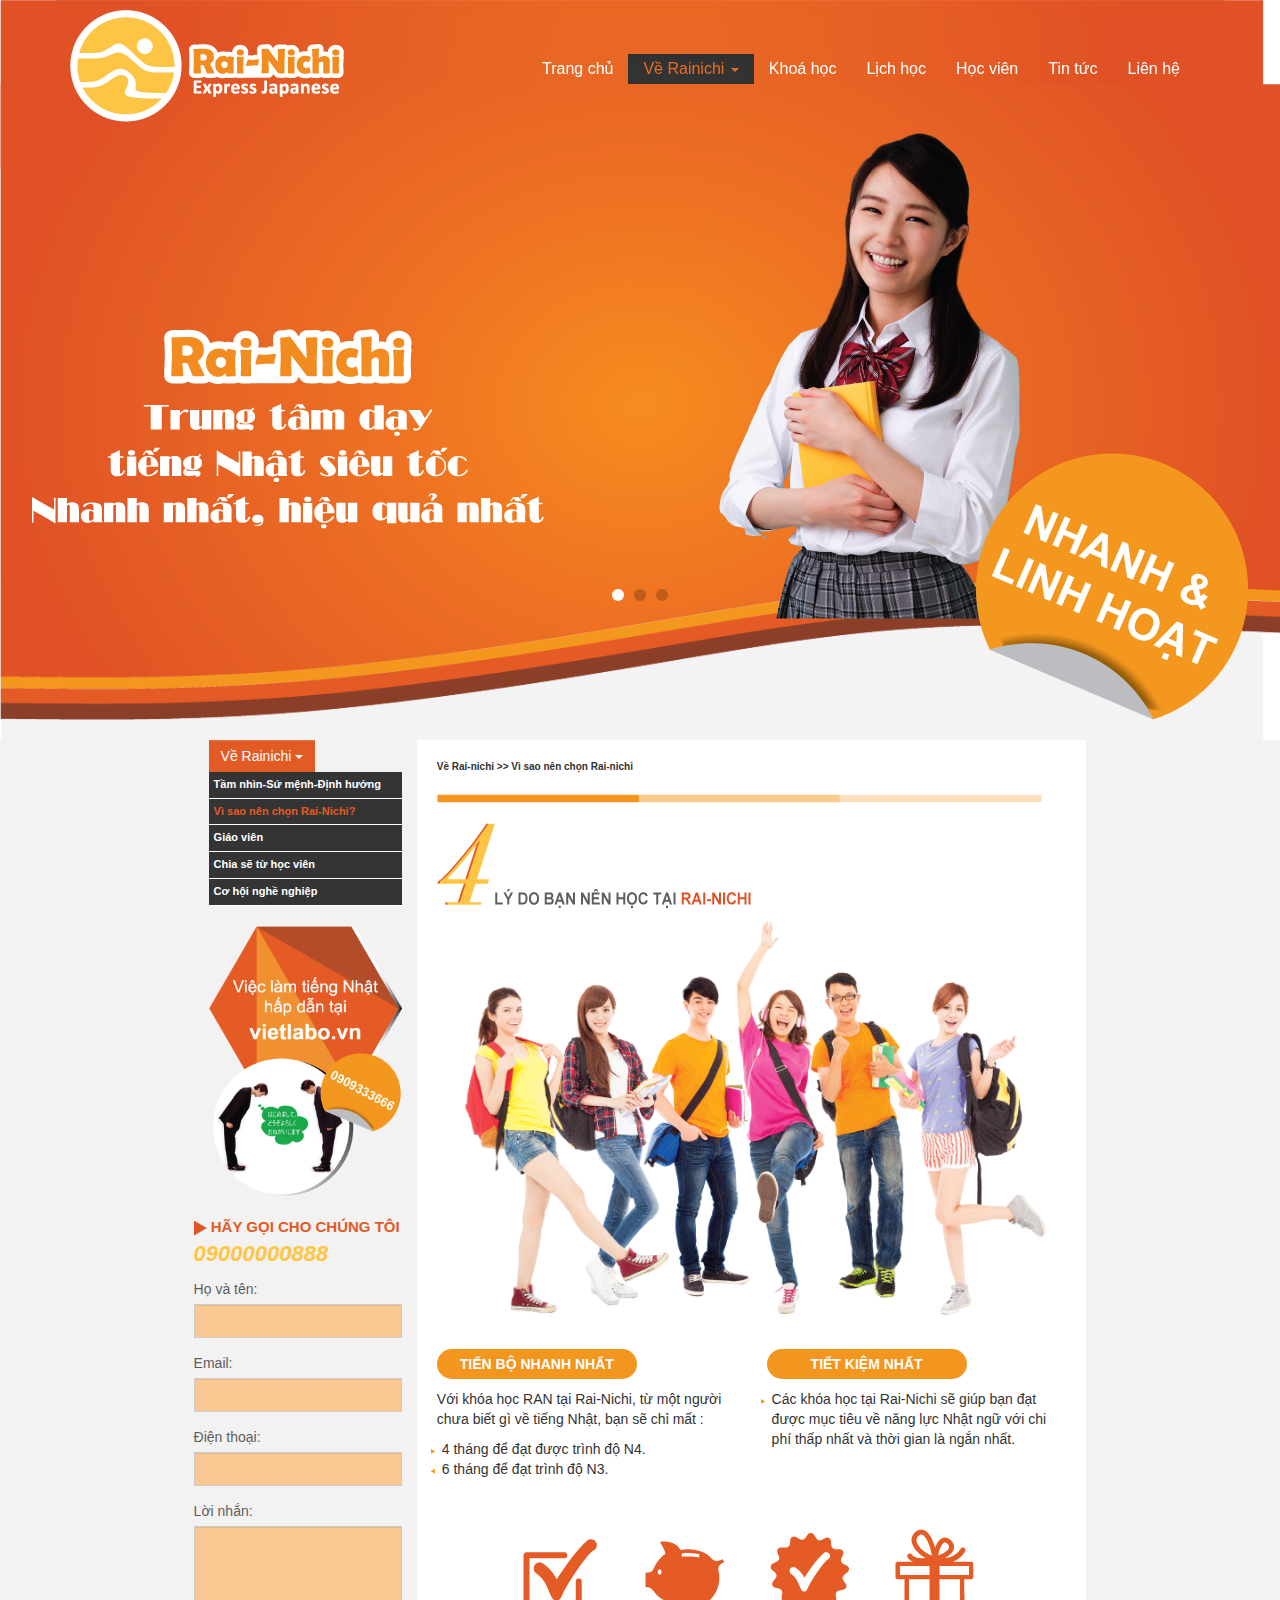
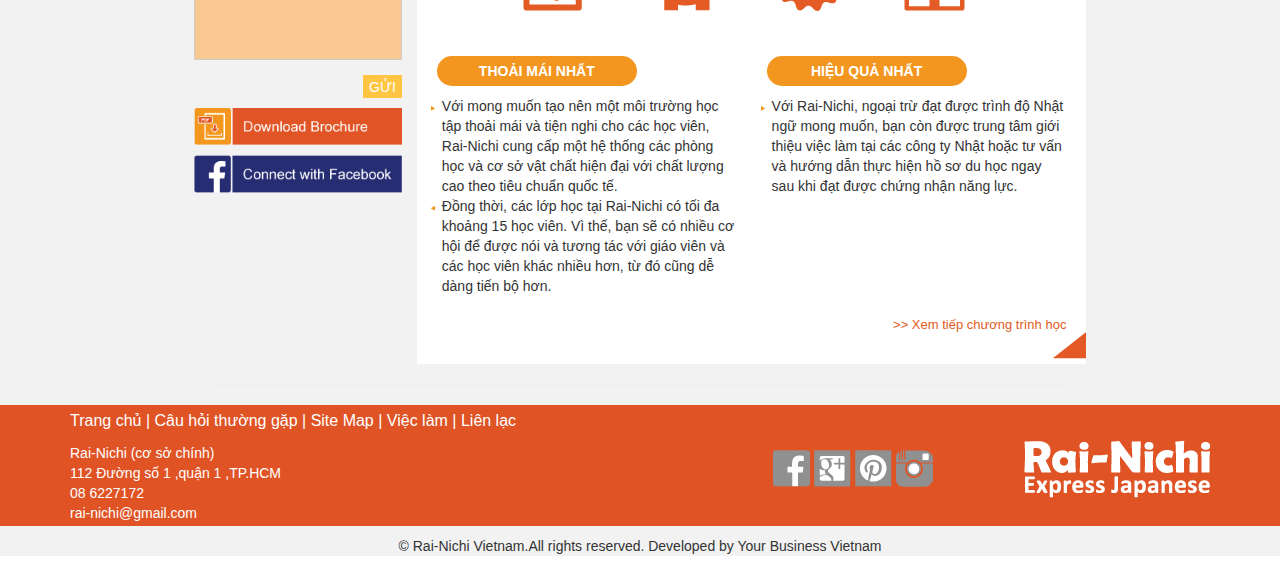
==== commit 0516c97e: "nối link + chỉnh css" ====
--- a/about-reason.html
+++ b/about-reason.html
@@ -45,23 +45,23 @@
             <!-- Collect the nav links, forms, and other content for toggling -->
             <div class="collapse navbar-collapse" id="bs-example-navbar-collapse-1">
                 <ul class="nav navbar-nav navbar-right">
-                    <li><a href="#">Trang chủ <span class="sr-only">(current)</span></a></li>
+                    <li><a href="index.html">Trang chủ <span class="sr-only">(current)</span></a></li>
                     <li class="dropdown active">
                         <a href="#" class="dropdown-toggle" data-toggle="dropdown" role="button" aria-haspopup="true"
                            aria-expanded="false">Về Rainichi <span class="caret"></span></a>
                         <ul class="dropdown-menu">
                             <li><a href="#">Câu chuyện về Rai-nichi</a></li>
-                            <li><a href="#">Vì sao nên học tại Rai-nichi</a></li>
+                            <li><a href="about-reason.html">Vì sao nên học tại Rai-nichi</a></li>
                             <li><a href="#">Sứ mệnh</a></li>
-                            <li><a href="#">Giáo viên</a></li>
-                            <li><a href="#">Nhận xét của học viên</a></li>
+                            <li><a href="about-teacher.html">Giáo viên</a></li>
+                            <li><a href="about-share.html">Nhận xét của học viên</a></li>
                         </ul>
                     </li>
-                    <li><a href="#">Khoá học</a></li>
-                    <li><a href="#">Lịch học</a></li>
-                    <li><a href="#">Học viên</a></li>
-                    <li><a href="#">Tin tức</a></li>
-                    <li><a href="#">Liên hệ</a></li>
+                    <li><a href="course.html">Khoá học</a></li>
+                    <li><a href="plan.html">Lịch học</a></li>
+                    <li><a href="login.html">Học viên</a></li>
+                    <li><a href="news.html">Tin tức</a></li>
+                    <li><a href="contact.html">Liên hệ</a></li>
                 </ul>
             </div>
             <!-- /.navbar-collapse -->
@@ -99,8 +99,8 @@
                         <ul>
                             <li><a href="#">Tầm nhìn-Sứ mệnh-Định hướng</a></li>
                             <li><a href="#" class="active">Vì sao nên chọn Rai-Nichi?</a></li>
-                            <li><a href="#">Giáo viên</a></li>
-                            <li><a href="#">Chia sẽ từ học viên</a></li>
+                            <li><a href="about-teacher.html">Giáo viên</a></li>
+                            <li><a href="about-share.html">Chia sẽ từ học viên</a></li>
                             <li><a href="#">Cơ hội nghề nghiệp</a></li>
                         </ul>
                     </div>
@@ -127,18 +127,6 @@
                                 <input type="text" class="form-control">
                             </div>
                             <div class="form-group">
-                                <label >Bạn có muốn tư vấn miễn phí để cải thiện trình độ tiếng Nhật
-                                    ?</label>
-                                <label class="radio-label">
-                                    <span>Có:</span><input type="radio" name="inlineRadioOptions" id="inlineRadio1"
-                                                           value="option1">
-                                </label>
-                                <label class="radio-label">
-                                    <span>Không:</span><input type="radio" name="inlineRadioOptions" id="inlineRadio2"
-                                                              value="option2">
-                                </label>
-                            </div>
-                            <div class="form-group">
                                 <label >Điện thoại:</label>
                                 <input type="text" class="form-control">
                             </div>
@@ -151,6 +139,11 @@
                             </div>
                         </div>
                     </form>
+                </div>
+                <div class="row sidebar-broch">
+                    <a href="#">
+                        <img src="img/sidebar-broch.png">
+                    </a>
                 </div>
                 <div class="row sidebar-fb">
                     <a href="#">
--- a/css/main.css
+++ b/css/main.css
@@ -665,14 +665,13 @@
     margin: 0 auto;
 }
 
-.container .sidebar .sidebar-fb {
+.container .sidebar .sidebar-fb ,.container .sidebar .sidebar-broch{
     margin-top: 10px;
     padding-right: 15px;
     text-align: center;
-    margin-bottom: 20px;
-}
-
-.container .sidebar .sidebar-fb a img{
+}
+
+.container .sidebar .sidebar-fb a img,.container .sidebar .sidebar-broch a img{
     max-width: 100%;
 }
 
@@ -705,17 +704,22 @@
     background: #353434;
     padding: 5px;
     border-bottom: 1px solid #ffffff;
-    font-size: 12px;
+    font-size: 11px;
 }
 
 .container .sidebar .sidebar-sub-menu .dropdown ul li a{
     color:#ffffff;
+    font-weight: bold;
 }
 
 .container .sidebar .sidebar-sub-menu .dropdown ul li a.active{
     color:#E25B25;
 }
 
+.container .sidebar .sidebar-sub-menu .dropdown ul li a:hover{
+    color:#E25B25;
+    text-decoration: none;
+}
 
 /*END SIDEBAR*/
 
@@ -1082,7 +1086,7 @@
     text-align: left;
     margin-bottom: 0;
     padding: 7px 0 0 0;
-    font-size: 12px;
+    font-size: 11px;
 }
 
 .content .login-form .form-horizontal .form-control{
@@ -1162,6 +1166,335 @@
 }
 
 /*END COURSE*/
+
+/*NEWS DETAIL*/
+
+.row.news-item .news-item-info .comment{
+    margin-top: 20px;
+}
+
+.row.news-item .news-item-info .comment textarea{
+    color: #000000;
+    background: #F1F0F0;
+    border-radius: 0;
+    resize: none;
+    height: 100px;
+}
+
+.row.news-item .news-item-info .comment .submit-btn{
+    margin-top: 10px;
+    text-align: right;
+}
+
+.row.news-item .news-item-info .comment .submit-btn button {
+    background: #E15825;
+    color: #ffffff;
+    border: none;
+    text-shadow: none;
+}
+
+.row.news-item .news-item-info .more-news{
+    margin-top: 10px;
+}
+
+.row.news-item .news-item-info .more-news .more-news-item{
+    padding: 0;
+    margin-top: 100px;
+}
+
+.row.news-item .news-item-info .more-news .more-news-item .date{
+    background: #E15825;
+    height: 45px;
+    width: 22%;
+    font-size: 10px;
+    padding-top: 5px;
+    color: #ffffff;
+    text-align: center;
+    float: left;
+}
+
+.row.news-item .news-item-info .more-news .more-news-item .news-title{
+    float: left;
+    padding-top: 10px;
+    width: 78%;
+    padding-left: 2px;
+}
+
+.row.news-item .news-item-info .more-news .more-news-item span{
+    font-size: 7px;
+    font-weight: bold;
+}
+
+.row.news-item .news-item-info .related-news{
+    margin-top: 10px;
+}
+
+.row.news-item .news-item-info .related-news ul{
+    padding: 0;
+    list-style: none;
+}
+
+.row.news-item .news-item-info .related-news li a{
+    color:#E15825;
+}
+.row.news-item .news-item-info .related-news li:before{
+    content:">> ";
+    color:#E15825;
+}
+
+/*END NEWS DETAIL*/
+
+/*PLAN*/
+
+.content .circle-calendar{
+    position: relative;
+}
+
+.content .circle-calendar img{
+    margin: 0 auto;
+}
+
+.content .circle-calendar .calendar-content{
+    position: absolute;
+    top: 30%;
+    left: 5px;
+    width: 100%;
+}
+
+.content .circle-calendar .calendar-content .ran ,.content .circle-calendar .calendar-content .date{
+    text-align: center;
+    color:#ffffff;
+    font-size: 43px;
+}
+
+.content .plan-table{
+    margin-top: 20px;
+}
+
+.content .plan-table th,.content .plan-table td{
+    border: 1px solid #ffffff;
+}
+
+.content .plan-table th{
+    font-size: 10px;
+    background: #F3961F;
+    color: #ffffff;
+    width: 15%;
+    text-align: center;
+}
+
+.content .plan-table td{
+    font-size: 9px;
+    background: #AEADAE;
+    color : #5D5E5E;
+}
+
+.content .plan-table td:first-child{
+    background: #DF5326;
+    color: #ffffff;
+}
+
+.content .plan-table{
+
+}
+
+/*END PLAN*/
+
+/*COURSE TEACHER*/
+
+.content.course-teacher p.teach-content-item{
+    margin: 10px 0 0 0;
+    color: #E25B25;
+    position: relative;
+    z-index: 2;
+}
+
+.content.course-teacher ul{
+    padding-left: 0;
+    list-style: none;
+    position: relative;
+    z-index: 2;
+}
+
+.content.course-teacher ul.mb{
+    margin-bottom: 450px;
+}
+
+.content.course-teacher ul li:before{
+    content: "• ";
+    color: #E15825;
+}
+
+.content.course-teacher .teacher-img{
+    position: absolute;
+    right: 5px;
+    top: 20%;
+    z-index: 1;
+}
+
+/*END COURSE TEACHER*/
+
+/*COURSE PACKAGE*/
+.content.course-package p.teach-package-item{
+    margin: 10px 0 0 0;
+    color: #E25B25;
+}
+
+.content.course-package .package-img{
+    text-align: right;
+}
+
+.content.course-package .package-img img{
+    display: inline-block;
+}
+
+.content.course-package ul{
+    padding-left: 0;
+    list-style: none;
+}
+.content.course-package ul li{
+    padding: 20px 0;
+}
+.content.course-package ul li:before{
+    content: "• ";
+    color: #E15825;
+}
+
+.content.course-package .package-table{
+    margin-top: 20px;
+}
+
+.content.course-package .package-table th,.content .package-table td{
+    border: 1px solid #ffffff;
+}
+
+.content.course-package .package-table th{
+    font-size: 14px;
+    background: #F3961F;
+    color: #ffffff;
+    width: 17%;
+}
+
+.content.course-package .package-table th:nth-child(2){
+    width: 32%;
+}
+
+.content.course-package .package-table td{
+    font-size: 11px;
+    background: #F1F0F0;
+}
+
+.content.course-package .package-table-1{
+    margin-top: 20px;
+}
+
+.content.course-package .package-table-1 th,.content .package-table-1 td{
+    border: 1px solid #ffffff;
+}
+
+.content.course-package .package-table-1 th{
+    font-size: 14px;
+    background: #F3961F;
+    color: #ffffff;
+    width: 25%;
+    text-align: center;
+}
+
+.content.course-package .package-table-1 td{
+    font-size: 11px;
+    background: #F1F0F0;
+    text-align: center;
+}
+
+.content.course-package .package-table-1 td.empty{
+    background: #AEADAE;
+}
+
+.content.course-package .package-table-1 td:first-child{
+    background: #E66525;
+    color: #ffffff;
+    text-align: left;
+}
+/*END COURSE PACKAGE*/
+
+/*STUDENT*/
+
+.content.student .sample-student{
+    min-height: 300px;
+    text-align: center;
+    padding-top: 250px;
+}
+
+.content.student .student-info{
+
+}
+
+.content.student .student-info .doc-info{
+
+}
+.content.student .student-info .doc-info .doc-title,.content.student .student-info .teacher-info .doc-title{
+    background: #E25B25;
+    color: #ffffff;
+    padding: 5px;
+    margin-bottom: 10px;
+}
+
+.content.student .student-info .search-form .control-label{
+    font-size: 12px;
+    text-align: left;
+    padding-right: 0;
+}
+
+.content.student .student-info .search-form .form-control{
+    border-radius: 0;
+    background-color: #F3961F;
+    color: #ffffff;
+}
+
+.content.student .student-info .doc-info .ran-detail{
+    background: #F1F0F0;
+    padding: 15px;
+}
+
+.content.student .student-info .doc-info .ran-detail .ran-detail-title{
+    color:#E25B25;
+    font-weight: bold;
+}
+
+.content.student .student-info .doc-info .ran-detail .ran-detail-item{
+
+}
+
+.content.student .student-info .teacher-info .ran-detail{
+    background: #F1F0F0;
+    padding: 15px;
+}
+
+.content.student .student-info .doc-info .ran-detail .see-more{
+    text-align: right;
+}
+
+.content.student .student-info .doc-info .ran-detail .see-more a{
+    color : #E25B25;
+}
+
+.content.student .student-info .doc-info .ran-detail .broch{
+    text-align: right;
+}
+
+.content.student .student-info .teacher-info p{
+    margin: 0;
+    font-weight: bold;
+    color:#5D5E5E;
+}
+
+.content.student .student-info .teacher-info .teacher-name{
+    color: #E25B25;
+    margin-top: 20px;
+}
+
+/*END STUDENT*/
+
 @media (max-width: 768px) {
     .container .row .course .info-course a {
         font-size: 2vw;
@@ -1270,6 +1603,12 @@
     .container .sidebar ,.container .content{
         display: block;
     }
+    .content.course-teacher .teacher-img {
+        top: 30%;
+    }
+    .content.student{
+        overflow: hidden;
+    }
 }
 
 @media(max-width: 480px) {
@@ -1333,13 +1672,33 @@
     .content .row.course-reason {
         display: block;
     }
-}
-
-@media (max-width: 320px) {
-    .container .content .news-item .news-item-date {
-        padding: 0 5px;
+    .content .circle-calendar .calendar-content .ran, .content .circle-calendar .calendar-content .date {
+        font-size: 30px;
+    }
+    .content .plan-table td,.content .plan-table th {
+        font-size: 6px;
+    }
+    .content.course-teacher ul.mb {
+         margin-bottom: 10px;
+    }
+    .content.course-teacher .teacher-img {
+        position: relative;
+    }
+    .content.course-package .package-table td,.content.course-package .package-table th {
+        font-size: 6px;
+    }
+    .content.course-package .package-table-1 td {
+        font-size: 8px;
+    }
+    .content.course-package .package-table-1 th {
+        font-size: 8px;
+    }
+    .content.course-package p,.content.course-package ul li {
         font-size: 10px;
     }
+}
+@media (max-width: 420px){
+    /*LOGIN FORM FOR IP6+ => IP4 */
     .content .login-form {
         margin: 0;
         position: relative;
@@ -1357,9 +1716,27 @@
         display: none;
     }
     .content .login-form .forgot-password {
-         margin-bottom: 0;
+        margin-bottom: 0;
     }
     .content .login-form .login-btn .btn {
         margin-bottom: 15px;
     }
+}
+@media (max-width: 320px) {
+    .container .content .news-item .news-item-date {
+        padding: 0 5px;
+        font-size: 10px;
+    }
+    .row.news-item .news-item-info .more-news .more-news-item span {
+        font-size: 6px;
+    }
+    .content .circle-calendar .calendar-content .ran, .content .circle-calendar .calendar-content .date {
+        font-size: 20px;
+    }
+    .content .plan-table td, .content .plan-table th {
+        font-size: 4px;
+    }
+    .content.course-package .package-table td, .content.course-package .package-table th {
+        font-size: 4px;
+    }
 }